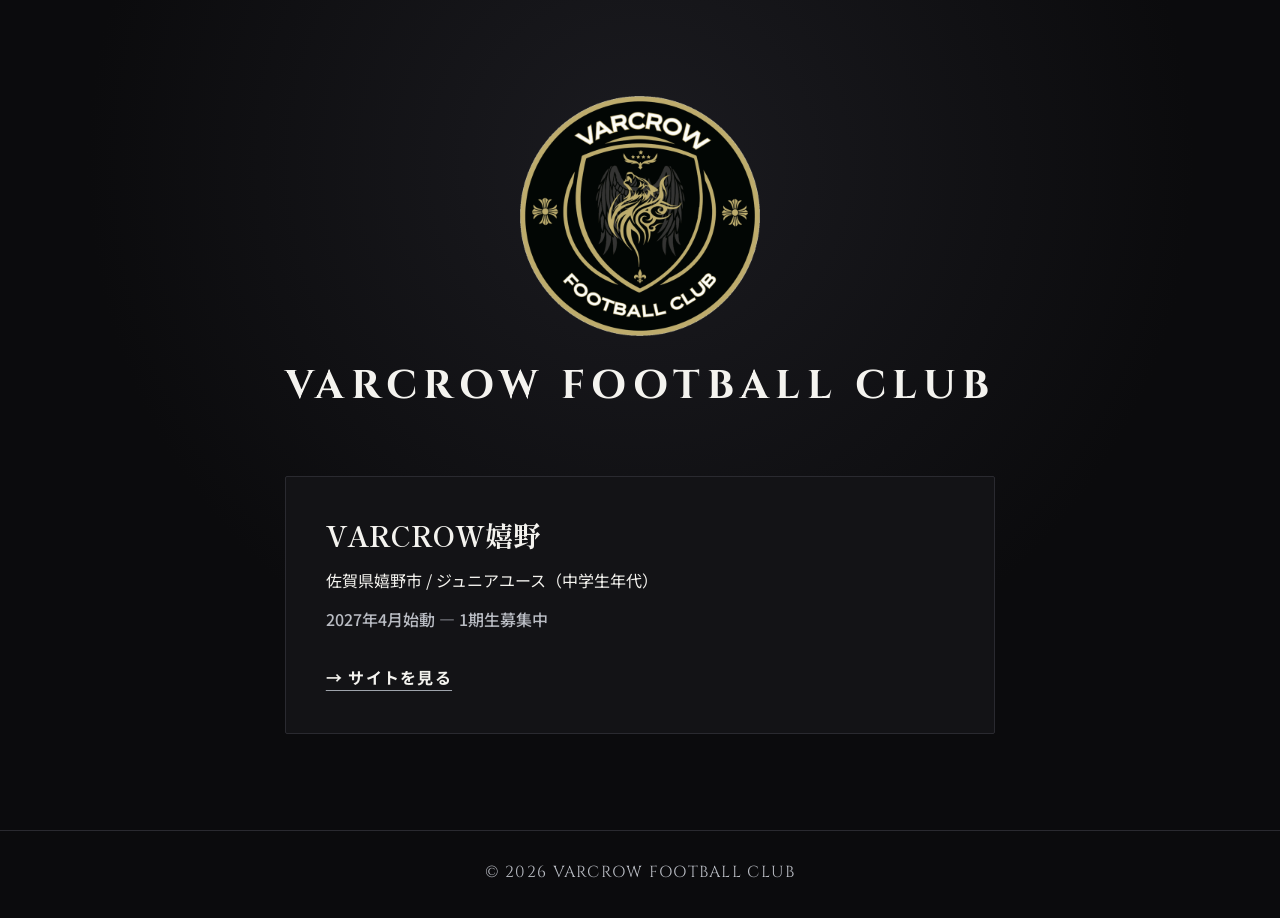
==== index.html @ 0ae3943f "P1: base site, brand top, Home" ====
<!doctype html>
<html lang="ja">
<head>
  <meta charset="utf-8">
  <meta name="viewport" content="width=device-width, initial-scale=1">
  <title>VARCROW FOOTBALL CLUB</title>
  <meta name="description" content="VARCROW FOOTBALL CLUB 公式サイト。佐賀県嬉野市のジュニアユース「VARCROW嬉野」。">
  <link rel="preconnect" href="https://fonts.googleapis.com">
  <link rel="preconnect" href="https://fonts.gstatic.com" crossorigin>
  <link href="https://fonts.googleapis.com/css2?family=Cinzel:wght@500;700&amp;family=Noto+Sans+JP:wght@400;500;700&amp;family=Shippori+Mincho:wght@600;700&amp;display=swap" rel="stylesheet">
  <link rel="icon" href="/assets/brand/favicon.ico" sizes="any">
  <link rel="apple-touch-icon" href="/assets/brand/apple-touch-icon.png">
  <link rel="stylesheet" href="/assets/css/brand.css">
</head>
<body>
  <main class="brand-main">
    <div class="brand-identity">
      <img class="brand-emblem" src="/assets/brand/logo.png" width="240" height="242" alt="VARCROW FOOTBALL CLUB エンブレム">
      <h1 class="brand-wordmark">VARCROW FOOTBALL CLUB</h1>
    </div>

    <div class="club-grid" role="list" aria-label="クラブ一覧">
      <article class="club-card">
        <div class="club-card__body">
          <h2>VARCROW嬉野</h2>
          <p>佐賀県嬉野市 / ジュニアユース（中学生年代）</p>
          <p class="club-card__status">2027年4月始動 — 1期生募集中</p>
        </div>
        <a class="brand-link" href="/ureshino/">→ サイトを見る</a>
      </article>
    </div>
  </main>

  <footer class="brand-footer">
    <small>© 2026 VARCROW FOOTBALL CLUB</small>
  </footer>
</body>
</html>
---- assets/css/brand.css ----
:root {
  --c-bg: #0B0B0D;
  --c-surface: #131316;
  --c-surface-2: #1B1B20;
  --c-text: #F4F3EF;
  --c-text-sub: #B9BCC3;
  --c-gold: #C9A24B;
  --c-gold-deep: #9A7A33;
  --c-silver: #9EA3AB;
  --c-line: #2A2A30;
}

*,
*::before,
*::after {
  box-sizing: border-box;
}

html {
  color-scheme: dark;
}

body {
  min-height: 100svh;
  margin: 0;
  color: var(--c-text);
  background: radial-gradient(circle at 50% 18%, var(--c-surface-2) 0%, var(--c-bg) 56%);
  font-family: "Noto Sans JP", sans-serif;
  line-height: 1.9;
}

a {
  color: inherit;
}

a:focus-visible {
  outline: 2px solid var(--c-gold);
  outline-offset: 4px;
}

.brand-main {
  display: grid;
  width: min(100% - 48px, 1120px);
  min-height: calc(100svh - 88px);
  margin-inline: auto;
  padding-block: 64px;
  place-content: center;
  gap: 48px;
}

.brand-identity {
  display: grid;
  justify-items: center;
  gap: 24px;
  text-align: center;
}

.brand-emblem {
  display: block;
  width: min(240px, 62vw);
  height: auto;
}

.brand-wordmark {
  margin: 0;
  font-family: "Cinzel", serif;
  font-size: clamp(20px, 5vw, 40px);
  font-weight: 700;
  letter-spacing: 0.16em;
  line-height: 1.3;
}

.club-grid {
  display: grid;
  grid-template-columns: repeat(auto-fit, minmax(min(100%, 320px), 1fr));
  gap: 24px;
  width: min(100%, 760px);
  margin-inline: auto;
}

.club-card {
  display: grid;
  grid-template-columns: 1fr;
  gap: 28px;
  padding: 28px;
  border: 1px solid var(--c-line);
  border-radius: 2px;
  background: var(--c-surface);
}

.club-card:hover {
  border-color: var(--c-silver);
}

.club-card h2 {
  margin: 0 0 12px;
  font-family: "Shippori Mincho", serif;
  font-size: 28px;
  line-height: 1.3;
}

.club-card p {
  margin: 0;
  font-size: 16px;
}

.club-card__status {
  margin-top: 8px !important;
  color: var(--c-text-sub);
  font-weight: 500;
}

.brand-link {
  width: fit-content;
  color: var(--c-text);
  font-weight: 700;
  letter-spacing: 0.08em;
  text-decoration-color: var(--c-silver);
  text-underline-offset: 6px;
}

.brand-link:hover {
  color: var(--c-gold);
  text-decoration-color: var(--c-gold);
}

.brand-footer {
  min-height: 88px;
  padding: 24px;
  border-top: 1px solid var(--c-line);
  color: var(--c-text-sub);
  text-align: center;
}

.brand-footer small {
  font-family: "Cinzel", serif;
  font-size: 16px;
  letter-spacing: 0.08em;
}

.error-page {
  display: grid;
  place-items: center;
  padding: 24px;
}

.error-page__content {
  text-align: center;
}

.error-page__code {
  margin: 0;
  color: var(--c-gold);
  font-family: "Cinzel", serif;
  font-size: clamp(56px, 18vw, 72px);
  font-weight: 700;
  line-height: 1.3;
}

.error-page h1 {
  margin: 12px 0 32px;
  font-family: "Shippori Mincho", serif;
  font-size: 20px;
}

@media (min-width: 600px) {
  .brand-main {
    gap: 64px;
    padding-block: 96px;
  }

  .club-card {
    padding: 40px;
  }
}
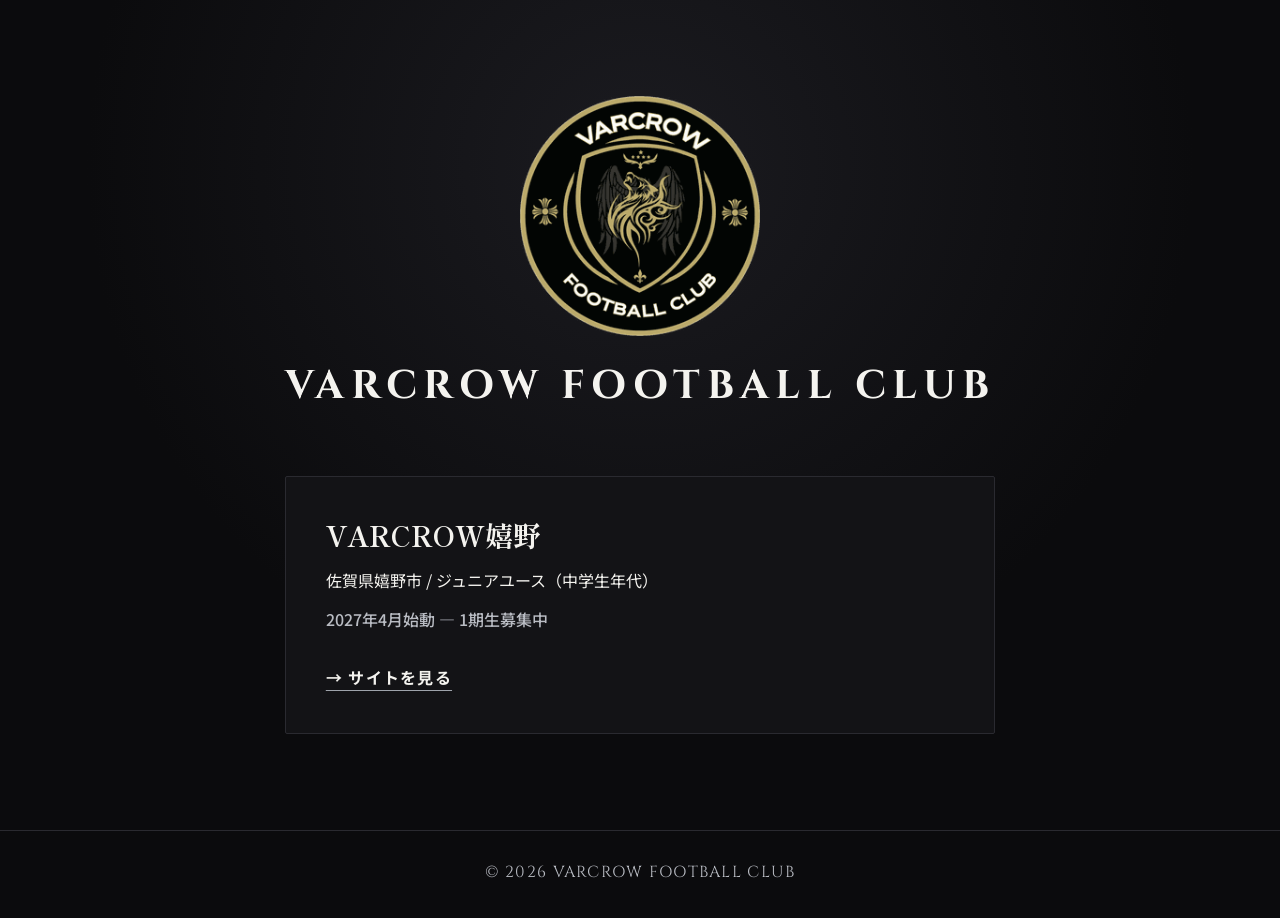
==== commit 453a65a8: "Domain: switch to varcrowfc.com" ====
--- a/index.html
+++ b/index.html
@@ -5,6 +5,14 @@
   <meta name="viewport" content="width=device-width, initial-scale=1">
   <title>VARCROW FOOTBALL CLUB</title>
   <meta name="description" content="VARCROW FOOTBALL CLUB 公式サイト。佐賀県嬉野市のジュニアユース「VARCROW嬉野」。">
+  <meta property="og:type" content="website">
+  <meta property="og:title" content="VARCROW FOOTBALL CLUB">
+  <meta property="og:description" content="VARCROW FOOTBALL CLUB 公式サイト。佐賀県嬉野市のジュニアユース「VARCROW嬉野」。">
+  <meta property="og:url" content="https://varcrowfc.com/">
+  <meta property="og:image" content="https://varcrowfc.com/assets/brand/ogp.png">
+  <meta property="og:site_name" content="VARCROW FOOTBALL CLUB">
+  <meta property="og:locale" content="ja_JP">
+  <meta name="twitter:card" content="summary_large_image">
   <link rel="preconnect" href="https://fonts.googleapis.com">
   <link rel="preconnect" href="https://fonts.gstatic.com" crossorigin>
   <link href="https://fonts.googleapis.com/css2?family=Cinzel:wght@500;700&amp;family=Noto+Sans+JP:wght@400;500;700&amp;family=Shippori+Mincho:wght@600;700&amp;display=swap" rel="stylesheet">
@@ -20,7 +28,7 @@
     </div>
 
     <div class="club-grid" role="list" aria-label="クラブ一覧">
-      <article class="club-card">
+      <article class="club-card" role="listitem">
         <div class="club-card__body">
           <h2>VARCROW嬉野</h2>
           <p>佐賀県嬉野市 / ジュニアユース（中学生年代）</p>
